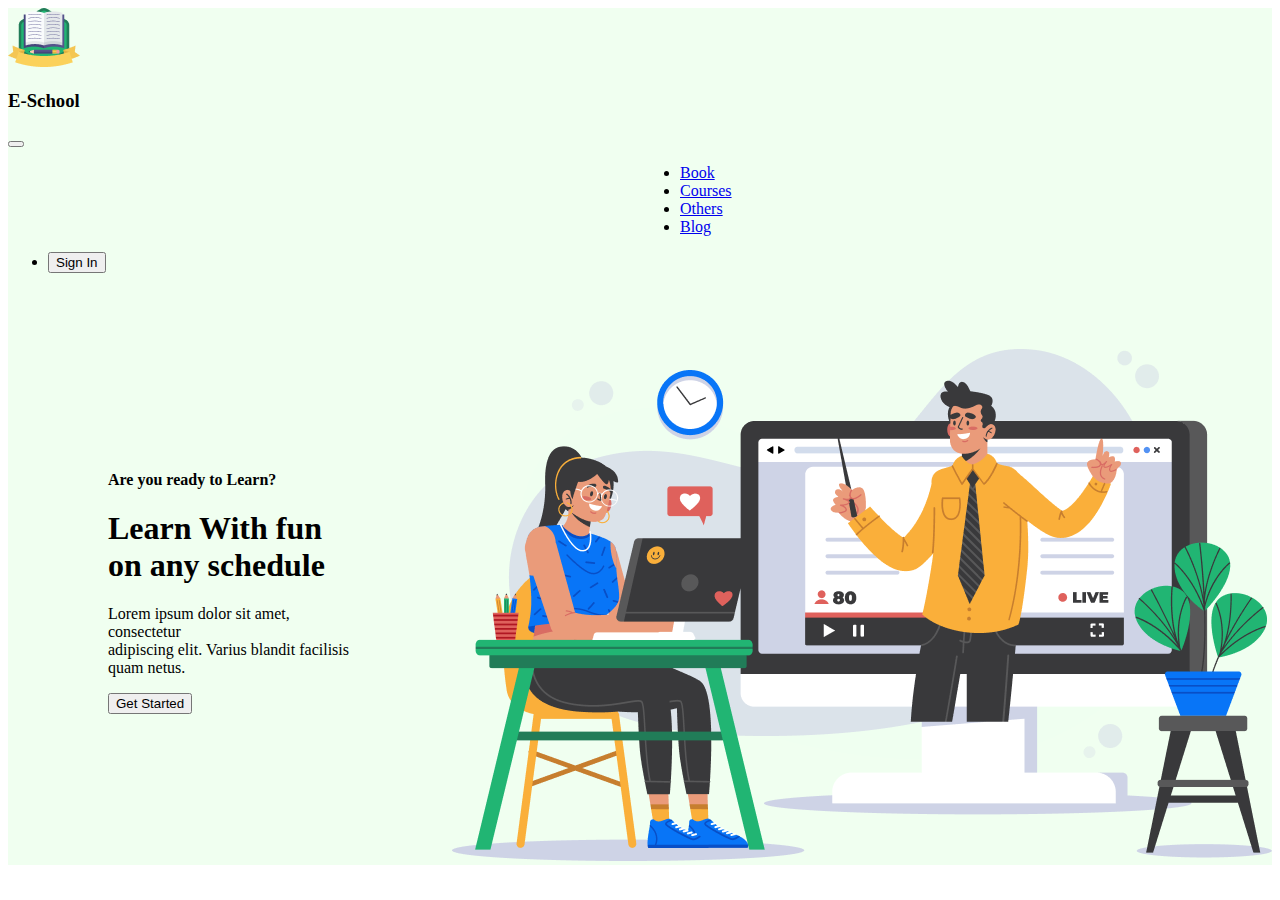
==== index.html @ 8d953415 "intro appearance" ====
<!DOCTYPE html>
<html lang="en">

<head>
    <meta charset="UTF-8">
    <meta http-equiv="X-UA-Compatible" content="IE=edge">
    <meta name="viewport" content="width=device-width, initial-scale=1.0">
    <title>E-School</title>
    <link href="https://cdn.jsdelivr.net/npm/bootstrap@5.2.0/dist/css/bootstrap.min.css" rel="stylesheet"
        integrity="sha384-gH2yIJqKdNHPEq0n4Mqa/HGKIhSkIHeL5AyhkYV8i59U5AR6csBvApHHNl/vI1Bx" crossorigin="anonymous">

    <!-- Font awesome link
    <script src="https://kit.fontawesome.com/b7e3d7a966.js" crossorigin="anonymous"></script> -->
    <!-- Stylesheet link  -->
    <link rel="stylesheet" href="style.css">
</head>

<body>
    <!-- Header start  -->
    <header class="container">
        <!-- Navbar start -->
        <nav class="navbar navbar-expand-lg fixed-top ps-5">
            <div class="container-fluid">
                <img src="images/Frame.png" alt="">
                <h3 class="text-primary-emphasis ms-4 mt-2">E-School</h3>
                <button class="navbar-toggler" type="button" data-bs-toggle="collapse" data-bs-target="#navbarNav"
                    aria-controls="navbarNav" aria-expanded="false" aria-label="Toggle navigation">
                    <span class="navbar-toggler-icon"></span>
                </button>
                <div class="collapse navbar-collapse right-shift" id="navbarNav">
                    <ul class="navbar-nav py-2 ps-5 me-5 mt-2">
                        <li class="nav-item px-3 ">
                            <a class="nav-link active" aria-current="page" href="#Book">Book</a>
                        </li>
                        <li class="nav-item px-3">
                            <a class="nav-link active" href="#courses">Courses</a>
                        </li>
                        <li class="nav-item px-3">
                            <a class="nav-link active" href="#Others">Others</a>
                        </li>
                        <li class="nav-item px-3">
                            <a class="nav-link active" href="#Blog">Blog</a>
                        </li>
                    </ul>
                </div>
                <div class="collapse navbar-collapse justify-content-center" id="navbarNav">
                    <ul class="navbar-nav py-2 me-5 mt-2">
                        <li>
                            <button type="submit" class="btn btn-outline-success">Sign In</button>
                        </li>
                    </ul>
                </div>
            </div>
        </nav>
        <section class="intro-appearance">
            <div class="intro-text">
                <h4 class="text-danger">
                    Are you ready to Learn?
                </h4>
                <h1>
                    Learn With fun
                    <br>on <span class="text-success">any schedule </span><br />
                </h1>
                <p>
                    Lorem ipsum dolor sit amet, consectetur <br> adipiscing elit. Varius blandit facilisis quam netus.
                </p>
                <button type="submit" class="btn btn-outline-success">Get Started</button>
            </div>
            <div>
                <img src="images/Frame (1).png
                " alt="">
            </div>
        </section>
    </header>
</body>

</html>
---- style.css ----
.container,
.navbar {
    background-color: #F0FFF0;
}

.right-shift {
    margin-left: 50%;
}

.intro-appearance {
    margin-top: 6%;
    display: flex;

}

.intro-text {
    padding: 100px;
}
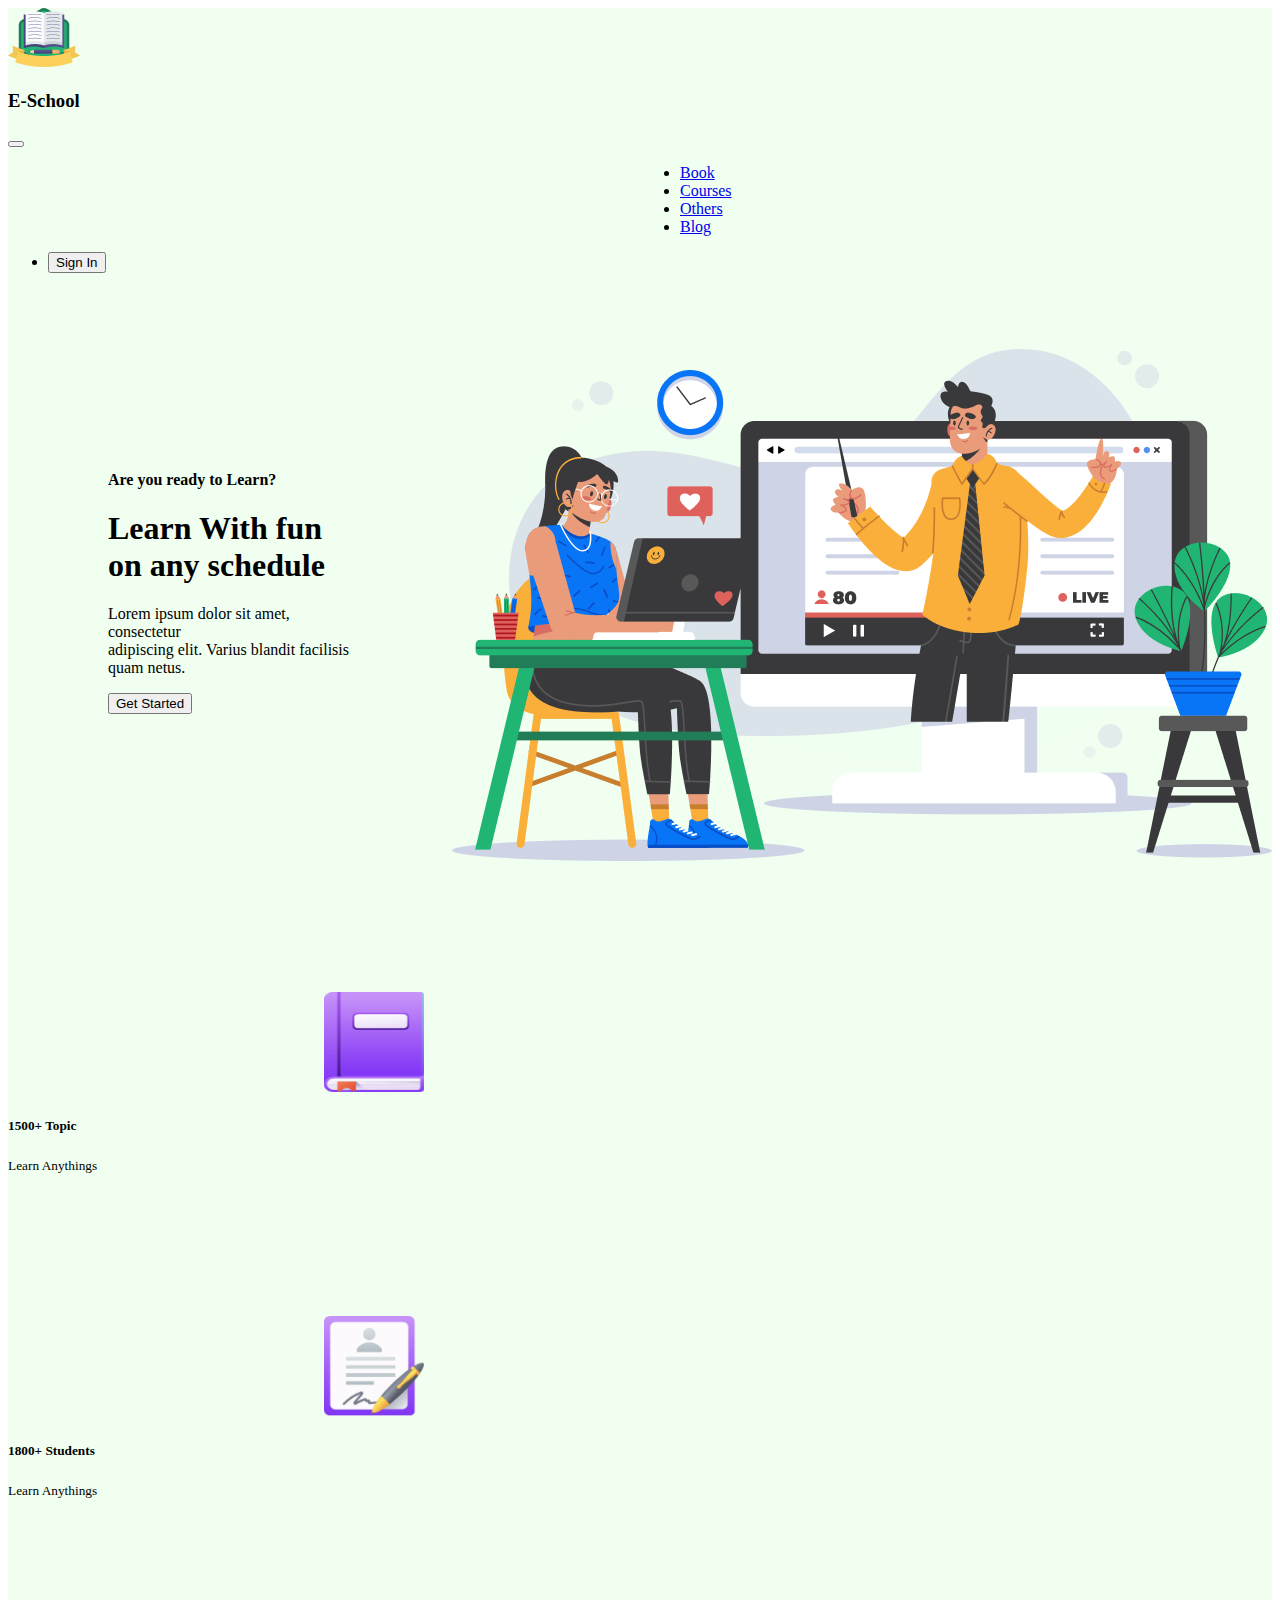
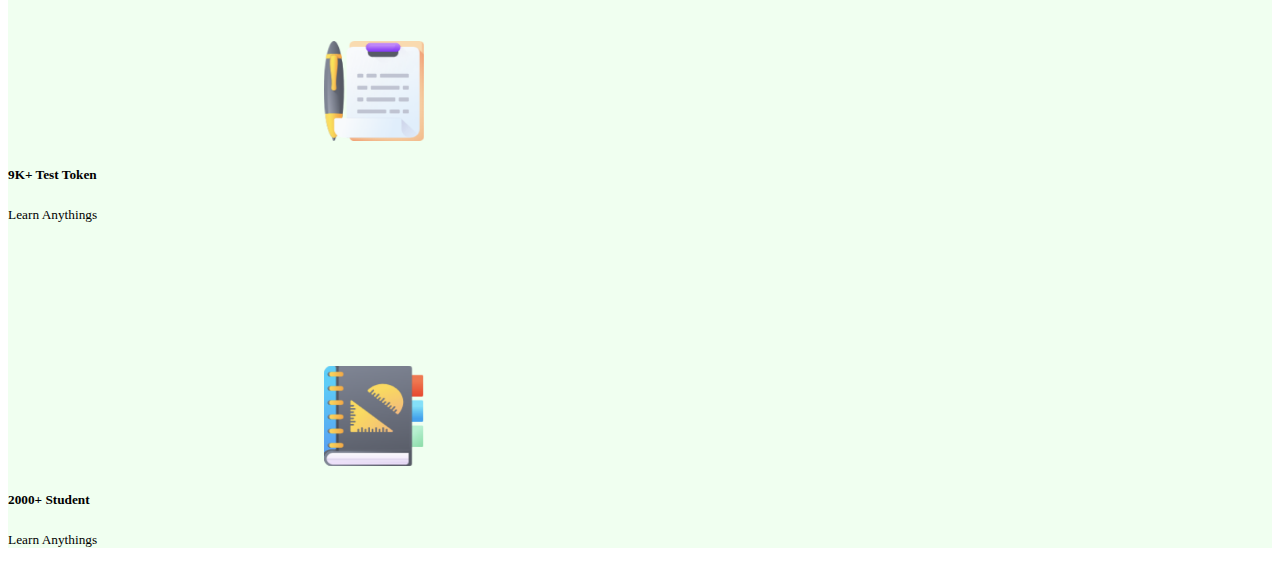
==== commit 0bdd76d7: "another section added" ====
--- a/index.html
+++ b/index.html
@@ -72,6 +72,39 @@
             </div>
         </section>
     </header>
+    <main>
+        <section class="container mt-5" id="success">
+            <div class="card-group row row-cols-md-6">
+                <div class="card m-2 hvr">
+                    <img src='images/image 1.png' class="card-img-top img" alt="...">
+                    <div class="card-body">
+                        <h5 class="card-title">1500+ Topic</h5>
+                        <p class="card-text"><small class="text-muted">Learn Anythings</small></p>
+                    </div>
+                </div>
+                <div class="card m-2 hvr">
+                    <img src="images/image 4.png" class="card-img-top img" alt="...">
+                    <div class="card-body">
+                        <h5 class="card-title">1800+ Students</h5>
+                        <p class="card-text"><small class="text-muted">Learn Anythings</small></p>
+                    </div>
+                </div>
+                <div class="card m-2 hvr">
+                    <img src="images/image 2.png" class="card-img-top img" alt="...">
+                    <div class="card-body">
+                        <h5 class="card-title">9K+ Test Token</h5>
+                        <p class="card-text"><small class="text-muted">Learn Anythings</small></p>
+                    </div>
+                </div>
+                <div class="card m-2 hvr">
+                    <img src="images/image 3.png" class="card-img-top img" alt="...">
+                    <div class="card-body">
+                        <h5 class="card-title">2000+ Student</h5>
+                        <p class="card-text"><small class="text-muted">Learn Anythings</small></p>
+                    </div>
+                </div>
+        </section>
+    </main>
 </body>
 
 </html>--- a/style.css
+++ b/style.css
@@ -15,4 +15,21 @@
 
 .intro-text {
     padding: 100px;
+}
+
+.img {
+    width: 100px;
+    height: 100px;
+    margin-left: 25%;
+    margin-top: 10%;
+
+}
+
+.hvr {
+    border-radius: 0;
+}
+
+.hvr:hover {
+    border-radius: 20px;
+    background-color: lightgreen;
 }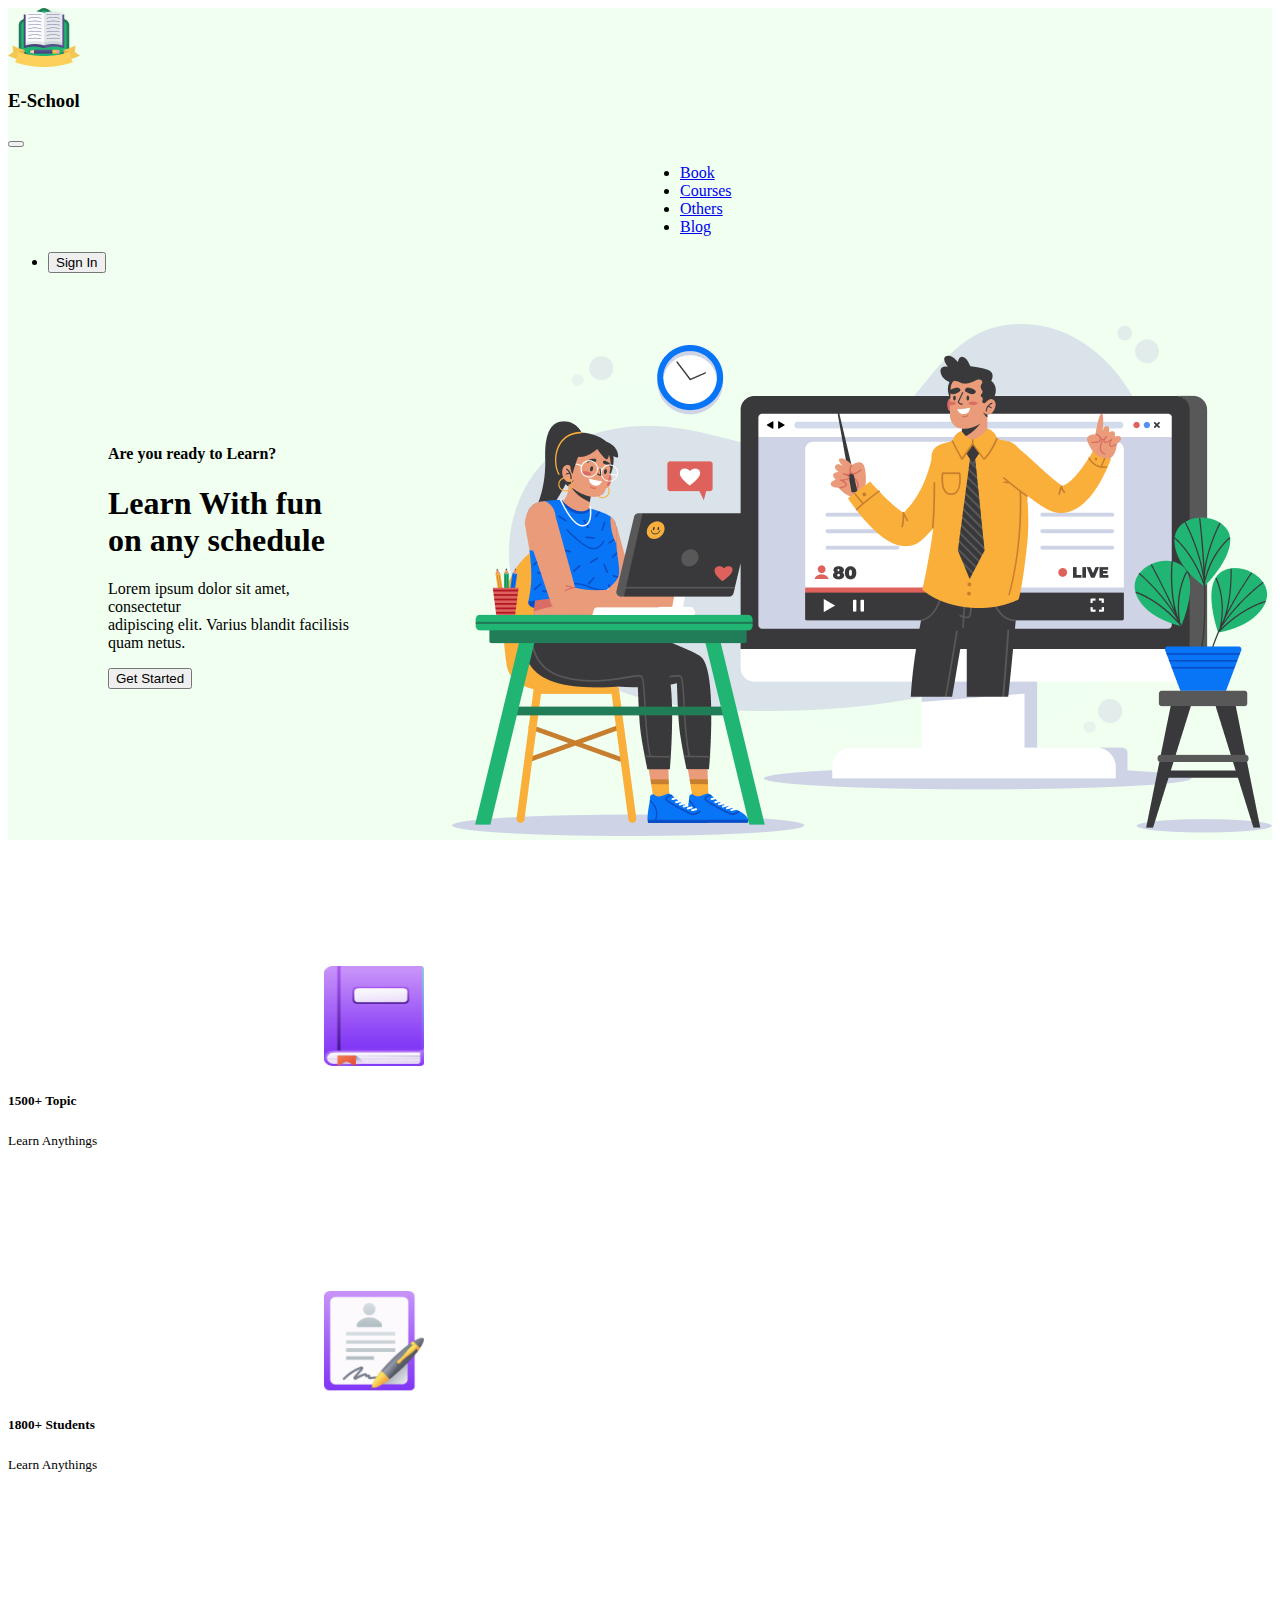
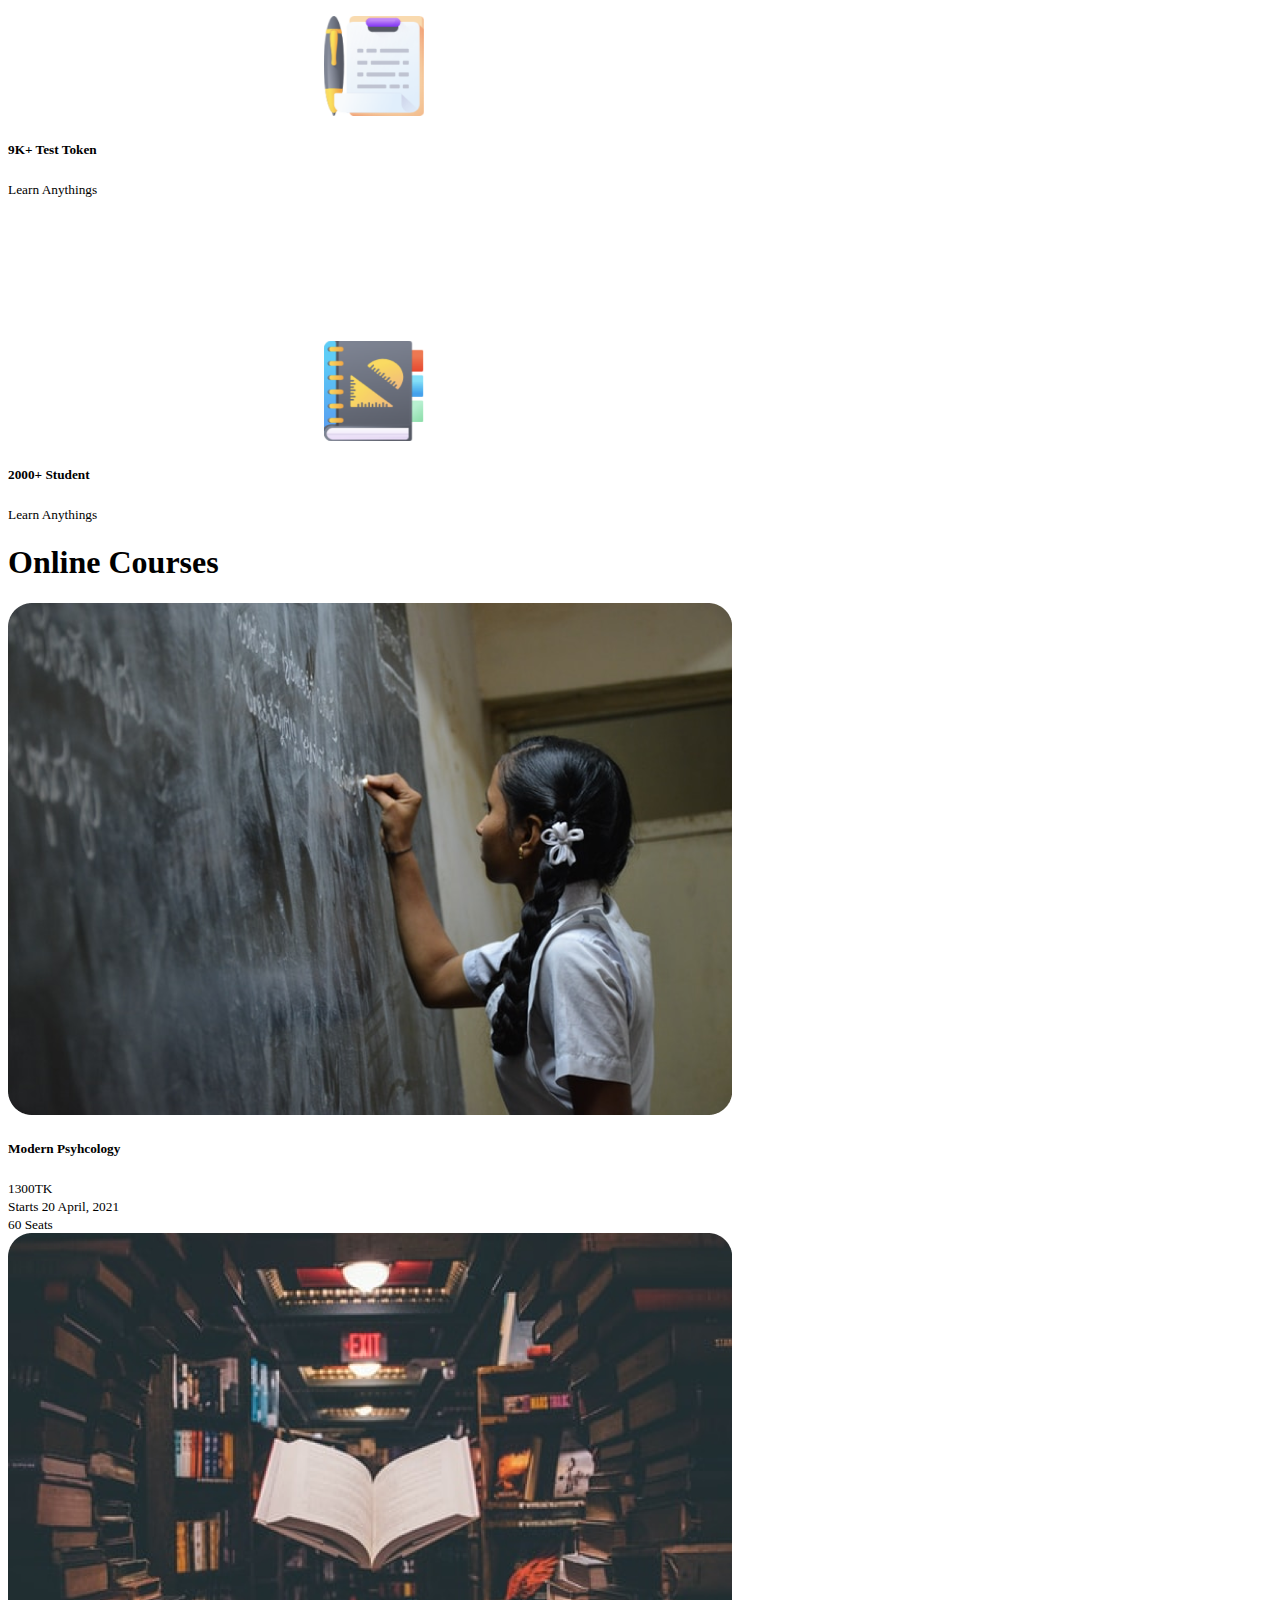
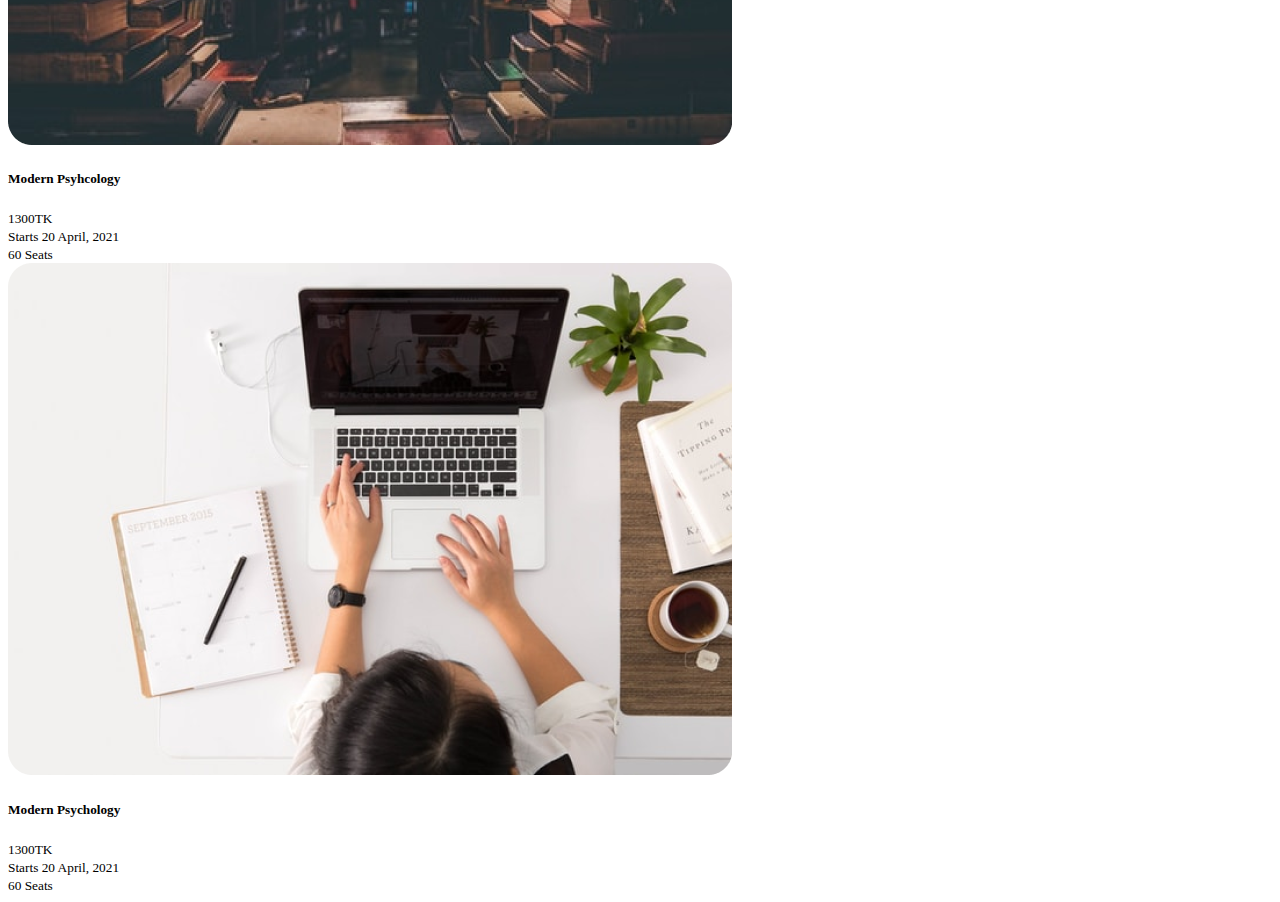
==== commit a1aab437: "online courses added" ====
--- a/index.html
+++ b/index.html
@@ -17,7 +17,7 @@
 
 <body>
     <!-- Header start  -->
-    <header class="container">
+    <header class="container1">
         <!-- Navbar start -->
         <nav class="navbar navbar-expand-lg fixed-top ps-5">
             <div class="container-fluid">
@@ -104,6 +104,62 @@
                     </div>
                 </div>
         </section>
+        <!--Course Section starts-->
+
+        <section class="container">
+            <div class="m-5">
+                <h1 class="text-center">
+                    Online Courses
+                </h1>
+            </div>
+            <div class="row row-cols-1 row-cols-md-3 g-4">
+                <div class="col">
+                    <div class="card h-100">
+                        <img src="images/Rectangle 6.png" class="card-img-top" alt="...">
+                        <div class="card-body">
+                            <h5 class="card-title">Modern Psyhcology</h5>
+                            <small class="card-text">1300TK</small>
+                        </div>
+                        <div class="card-footer">
+                            <small class="text-body-secondary">Starts 20 April, 2021</small>
+                        </div>
+                        <div class="card-footer">
+                            <small class="text-body-secondary text-end">60 Seats</small>
+                        </div>
+                    </div>
+                </div>
+                <div class="col">
+                    <div class="card h-100">
+                        <img src="images/Rectangle 13.png" class="card-img-top" alt="...">
+                        <div class="card-body">
+                            <h5 class="card-title">Modern Psyhcology</h5>
+                            <small class="card-text">1300TK</small>
+                        </div>
+                        <div class="card-footer">
+                            <small class="text-body-secondary">Starts 20 April, 2021</small>
+                        </div>
+                        <div class="card-footer">
+                            <small class="text-body-secondary text-end">60 Seats</small>
+                        </div>
+                    </div>
+                </div>
+                <div class="col">
+                    <div class="card h-100">
+                        <img src="images/Rectangle 15.png" class="card-img-top" alt="...">
+                        <div class="card-body">
+                            <h5 class="card-title">Modern Psychology</h5>
+                            <small class="card-text">1300TK</small>
+                        </div>
+                        <div class="card-footer">
+                            <small class="text-body-secondary">Starts 20 April, 2021</small>
+                        </div>
+                        <div class="card-footer">
+                            <small class="text-body-secondary text-end">60 Seats</small>
+                        </div>
+                    </div>
+                </div>
+            </div>
+        </section>
     </main>
 </body>
 
--- a/style.css
+++ b/style.css
@@ -1,4 +1,4 @@
-.container,
+.container1,
 .navbar {
     background-color: #F0FFF0;
 }
@@ -8,13 +8,14 @@
 }
 
 .intro-appearance {
-    margin-top: 6%;
+    margin-top: 4%;
     display: flex;
 
 }
 
 .intro-text {
     padding: 100px;
+    padding-left: 100px;
 }
 
 .img {
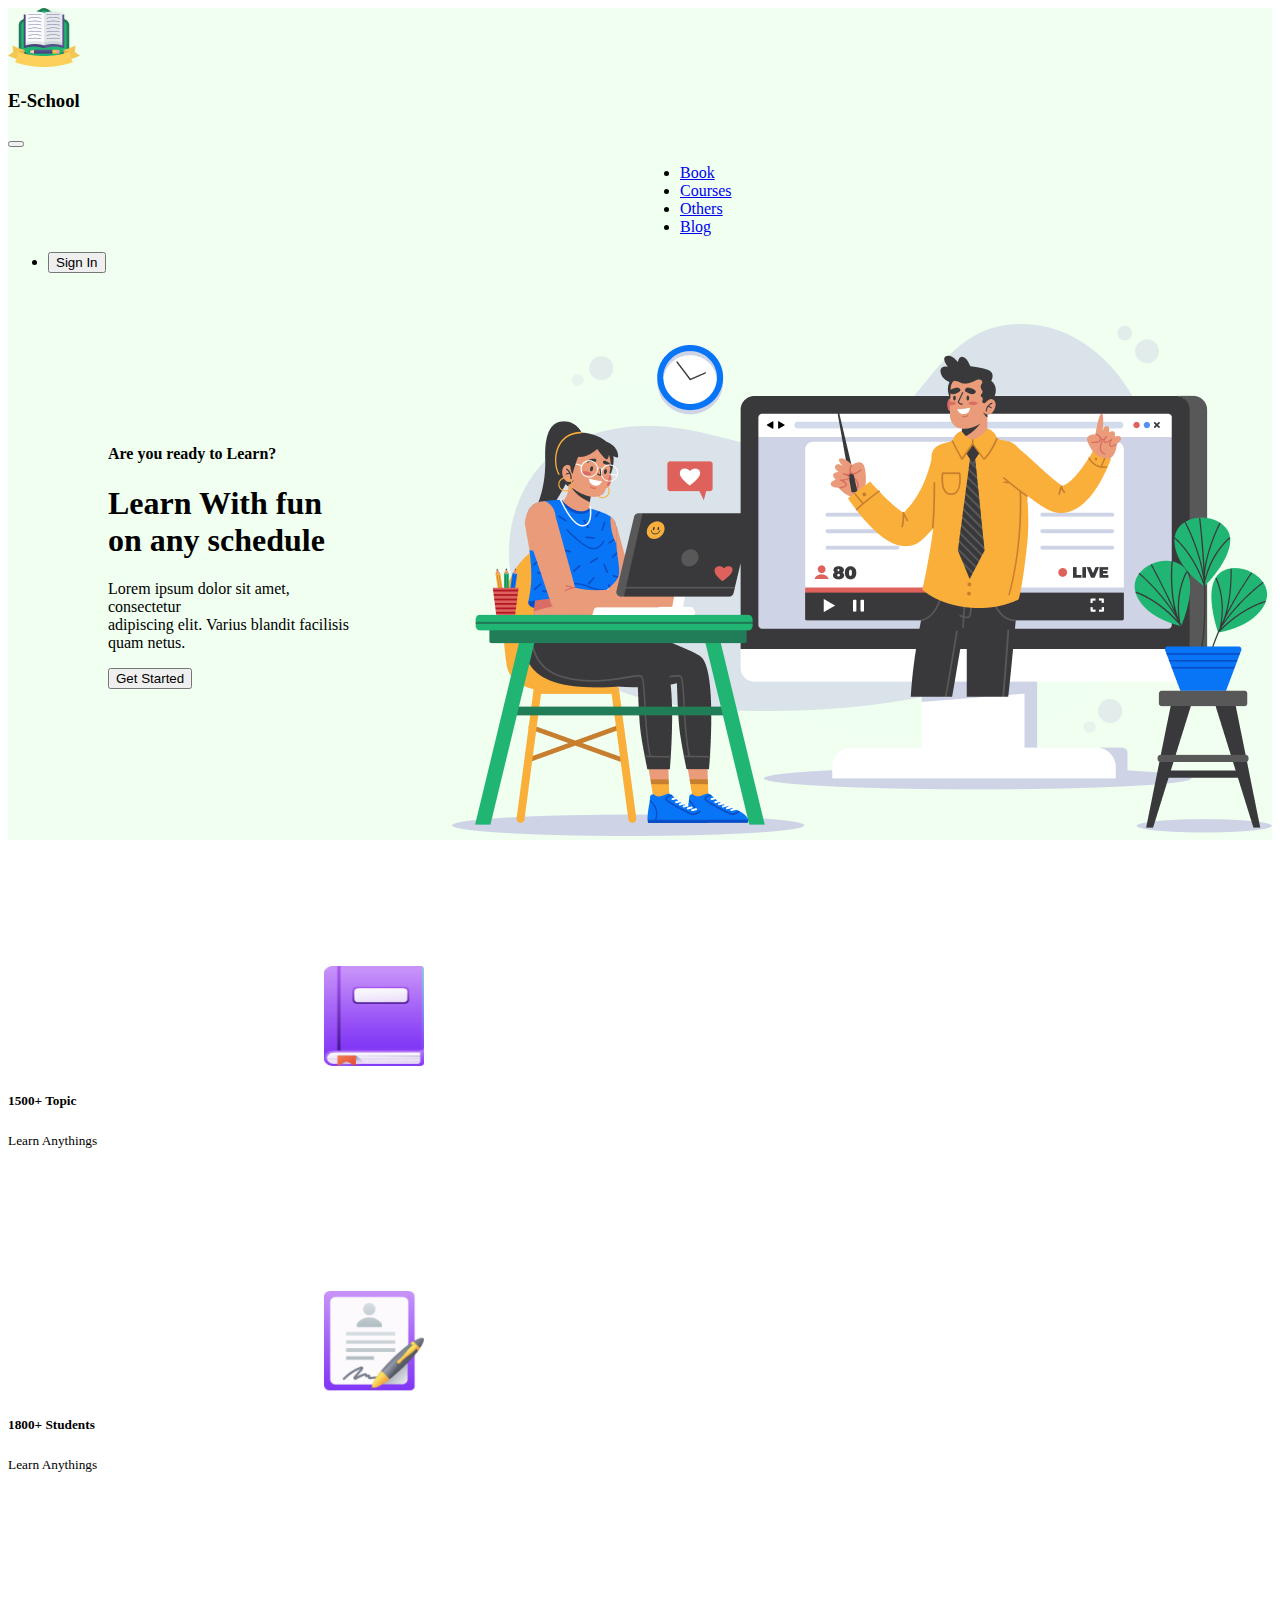
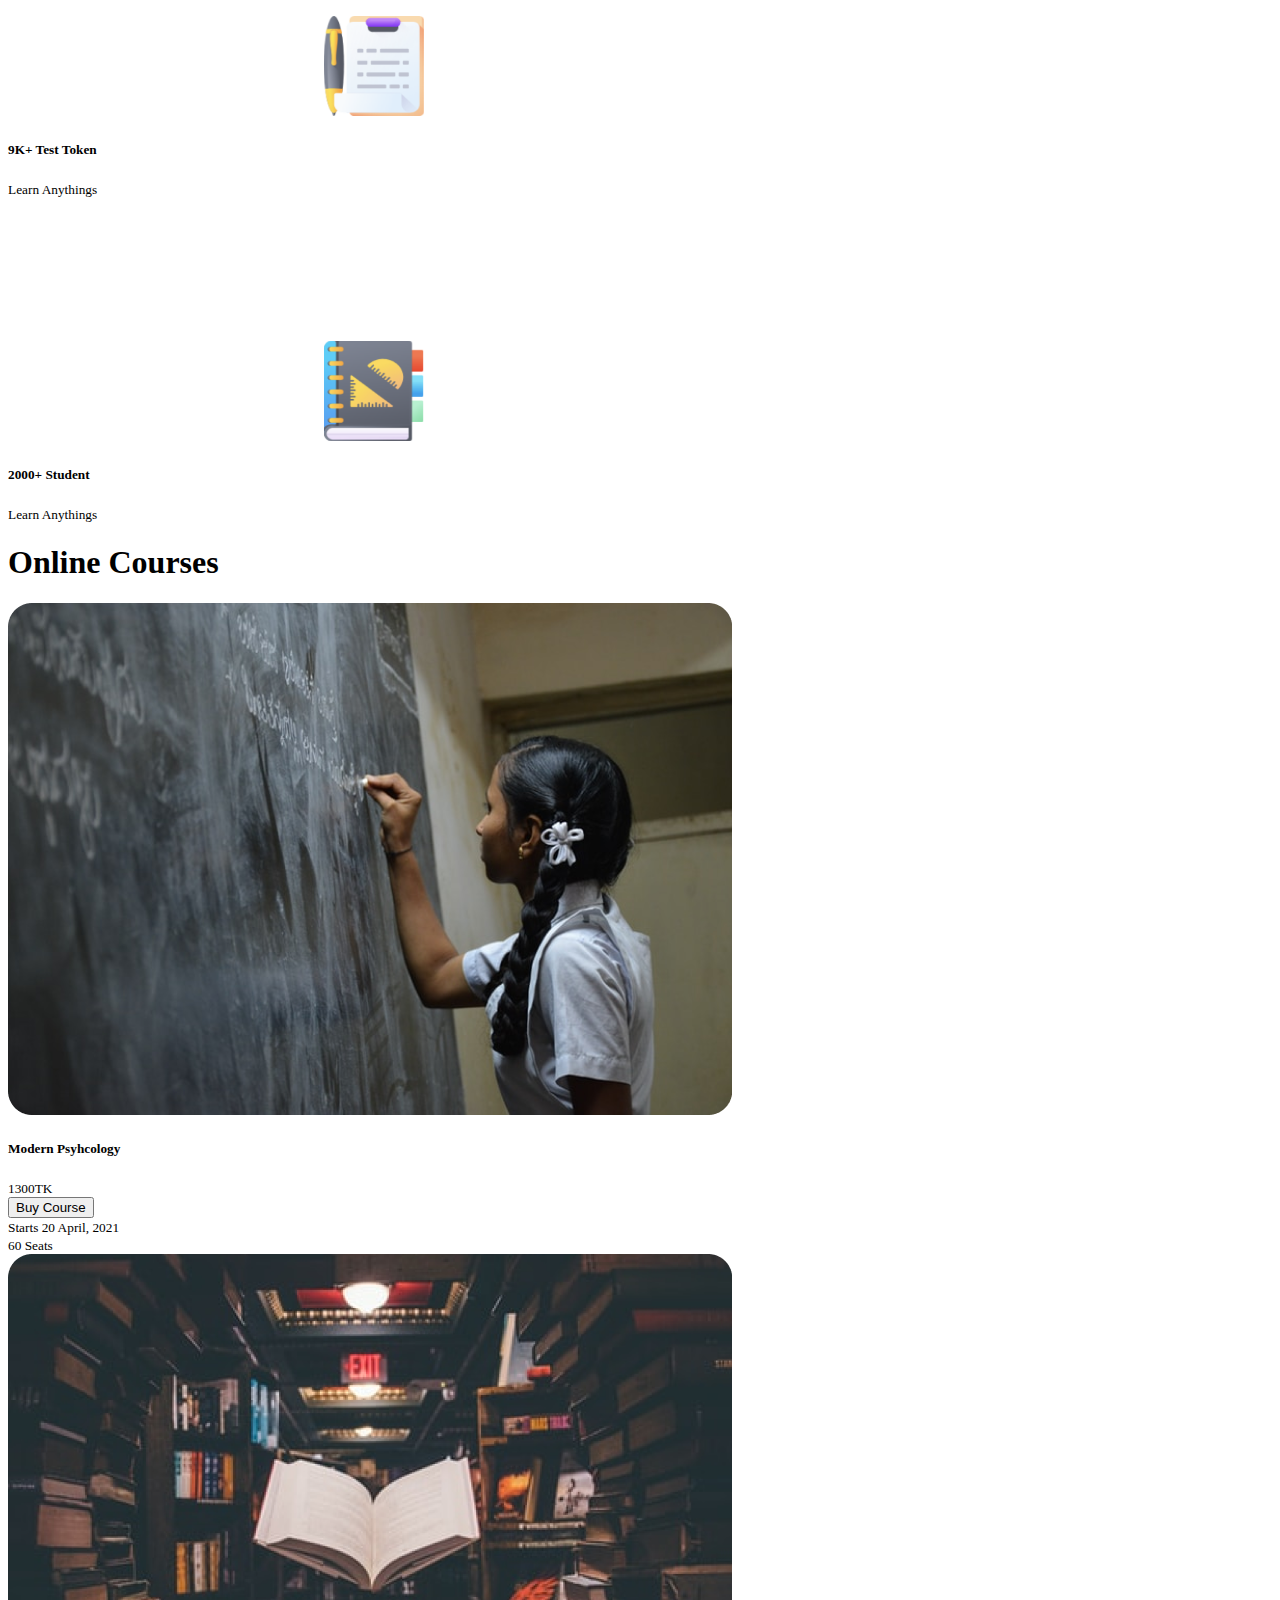
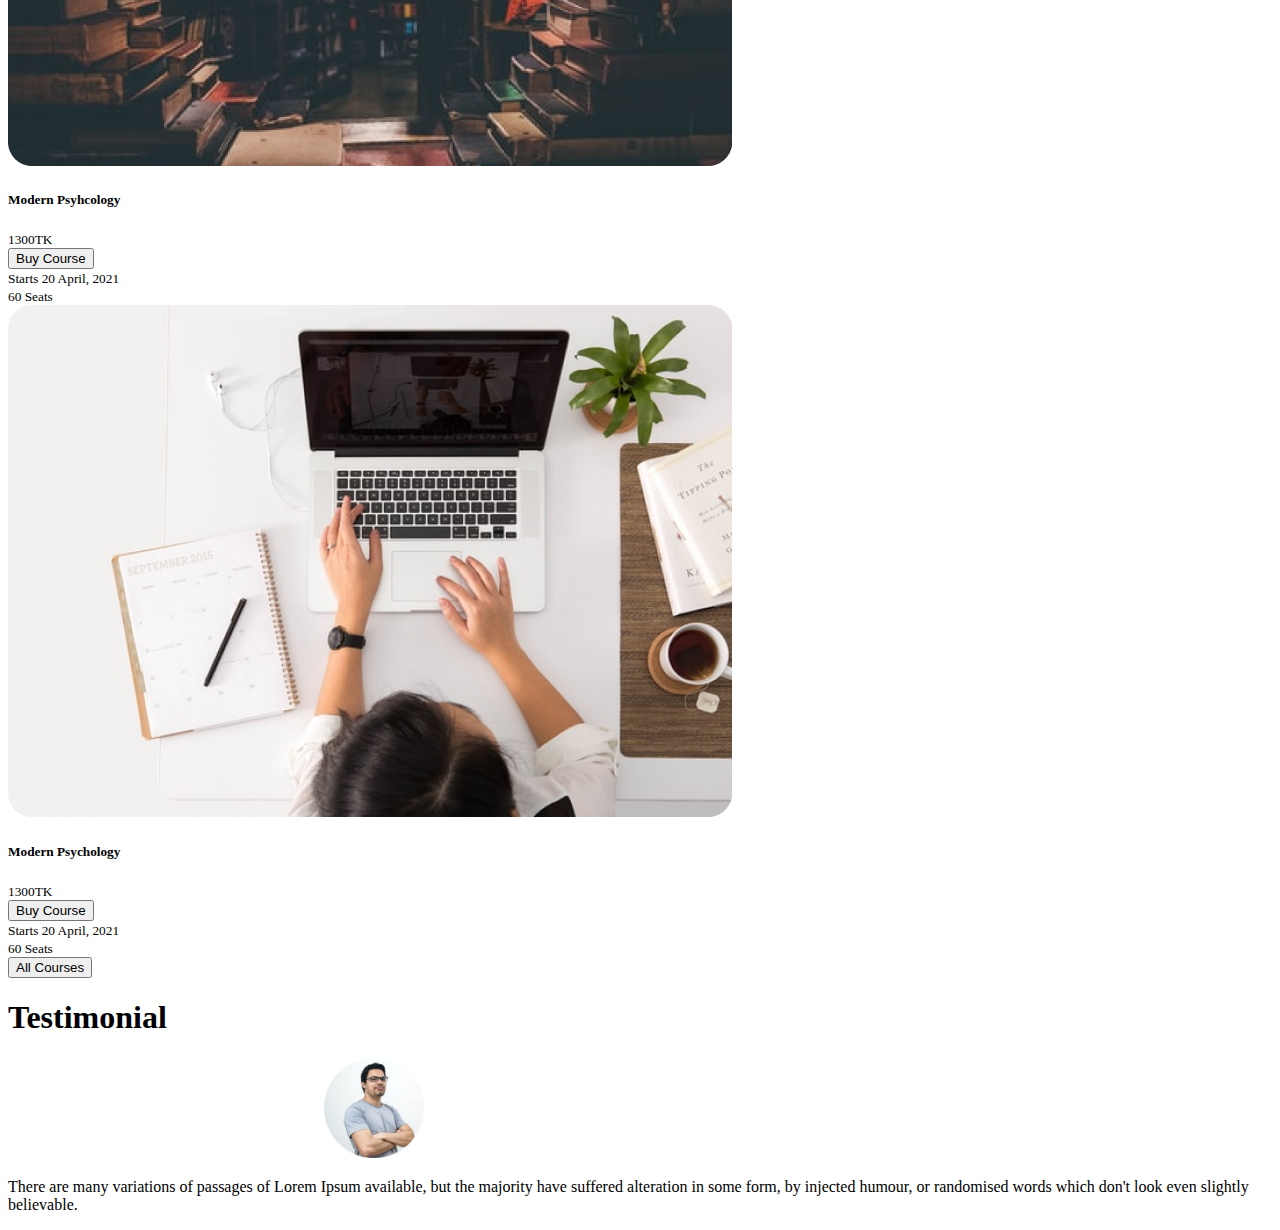
==== commit 350f8099: "testimonial added" ====
--- a/index.html
+++ b/index.html
@@ -119,6 +119,8 @@
                         <div class="card-body">
                             <h5 class="card-title">Modern Psyhcology</h5>
                             <small class="card-text">1300TK</small>
+                            <br>
+                            <button type="submit" class="btn btn-outline-success">Buy Course</button>
                         </div>
                         <div class="card-footer">
                             <small class="text-body-secondary">Starts 20 April, 2021</small>
@@ -134,6 +136,8 @@
                         <div class="card-body">
                             <h5 class="card-title">Modern Psyhcology</h5>
                             <small class="card-text">1300TK</small>
+                            <br>
+                            <button type="submit" class="btn btn-outline-success">Buy Course</button>
                         </div>
                         <div class="card-footer">
                             <small class="text-body-secondary">Starts 20 April, 2021</small>
@@ -149,6 +153,8 @@
                         <div class="card-body">
                             <h5 class="card-title">Modern Psychology</h5>
                             <small class="card-text">1300TK</small>
+                            <br>
+                            <button type="submit" class="btn btn-outline-success">Buy Course</button>
                         </div>
                         <div class="card-footer">
                             <small class="text-body-secondary">Starts 20 April, 2021</small>
@@ -156,10 +162,28 @@
                         <div class="card-footer">
                             <small class="text-body-secondary text-end">60 Seats</small>
                         </div>
+
                     </div>
                 </div>
             </div>
+            <div>
+                <div class="text-center m-5">
+                    <button type="submit" class="btn btn-outline-success">All Courses</button>
+                </div>
+            </div>
         </section>
+        <section class="container">
+            <div class="m-5">
+                <h1 class="fw-bold text-center">Testimonial</h1>
+            </div>
+            <div class="m-5 text-center d-flex justify-content-center">
+                <img class="img1" src="images/Ellipse 5.png" alt="">
+                <p>There are many variations of passages of Lorem Ipsum available, but the
+                    majority have suffered alteration in some form, by injected humour,
+                    or randomised words which don't look even slightly believable.</p>
+            </div>
+        </section>
+        <!--Course Section end-->
     </main>
 </body>
 
--- a/style.css
+++ b/style.css
@@ -33,4 +33,10 @@
 .hvr:hover {
     border-radius: 20px;
     background-color: lightgreen;
+}
+
+.img1 {
+    width: 100px;
+    height: 100px;
+    margin-left: 25%;
 }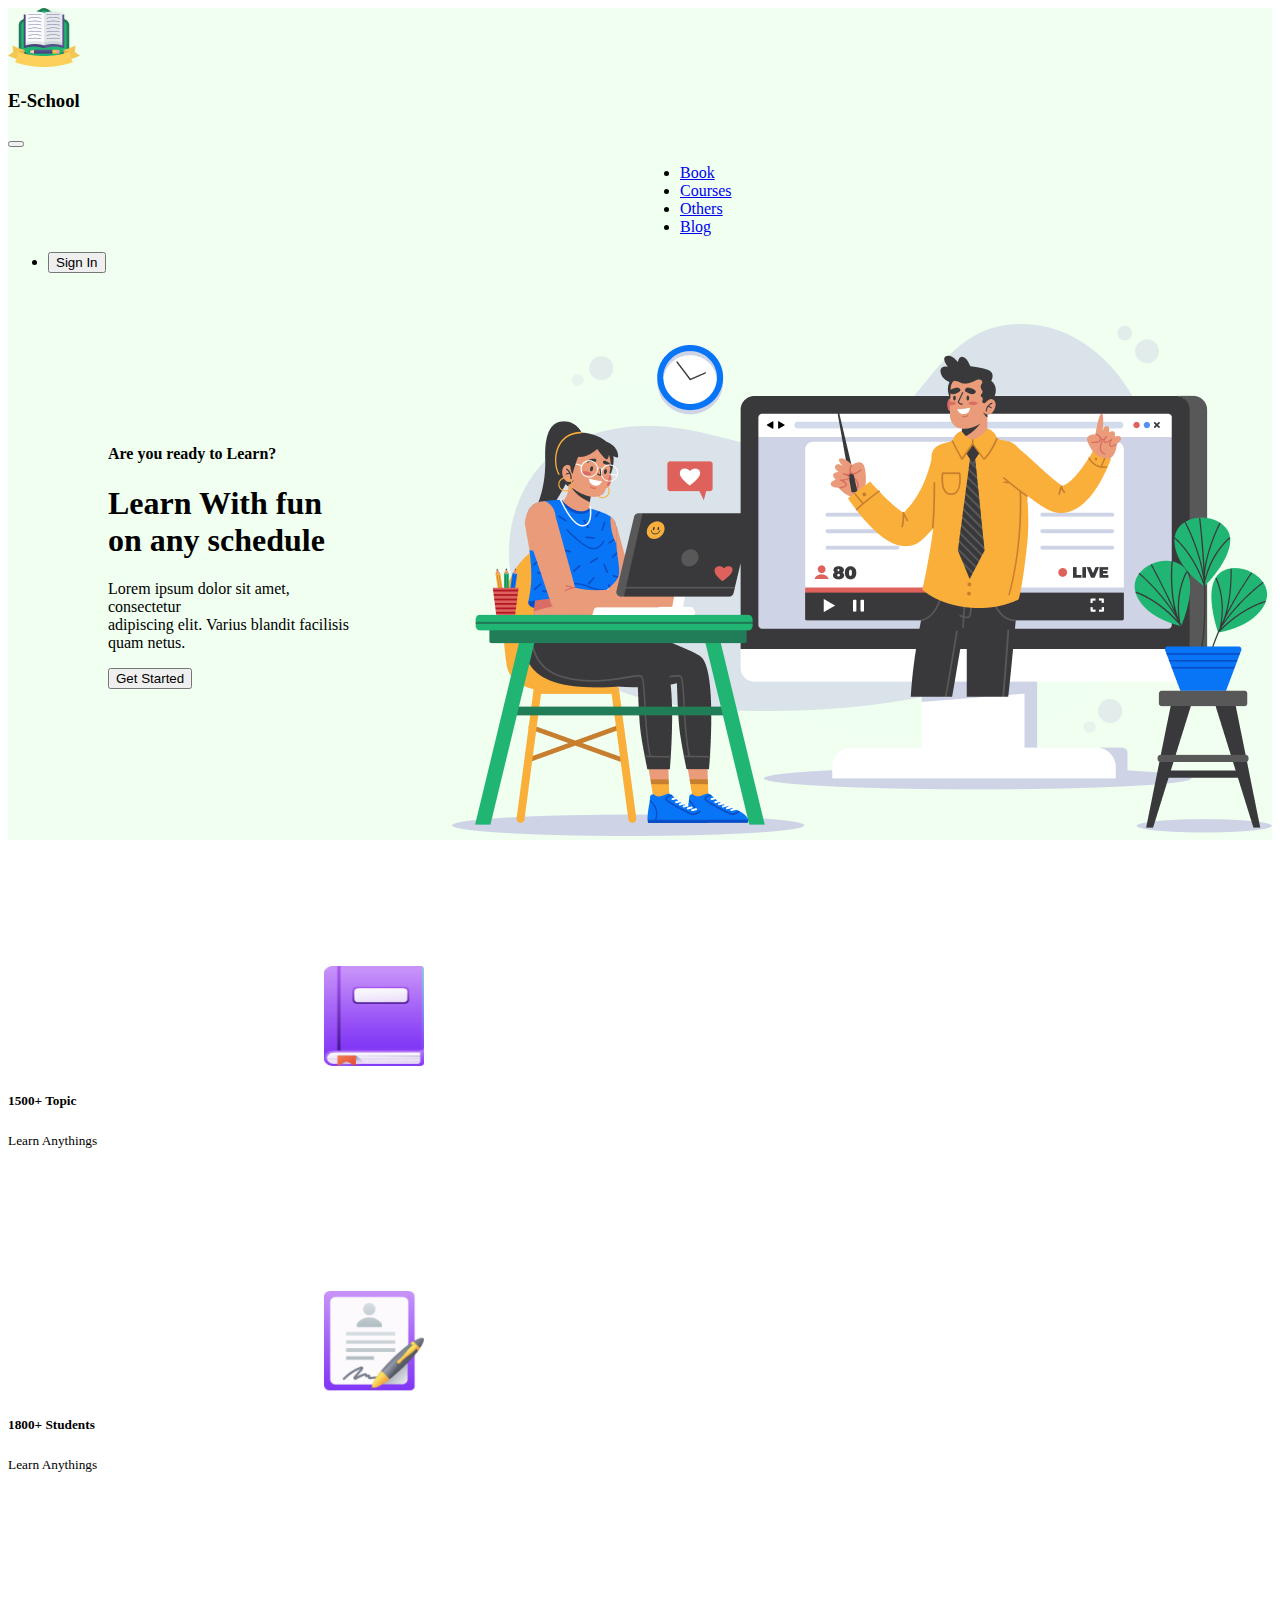
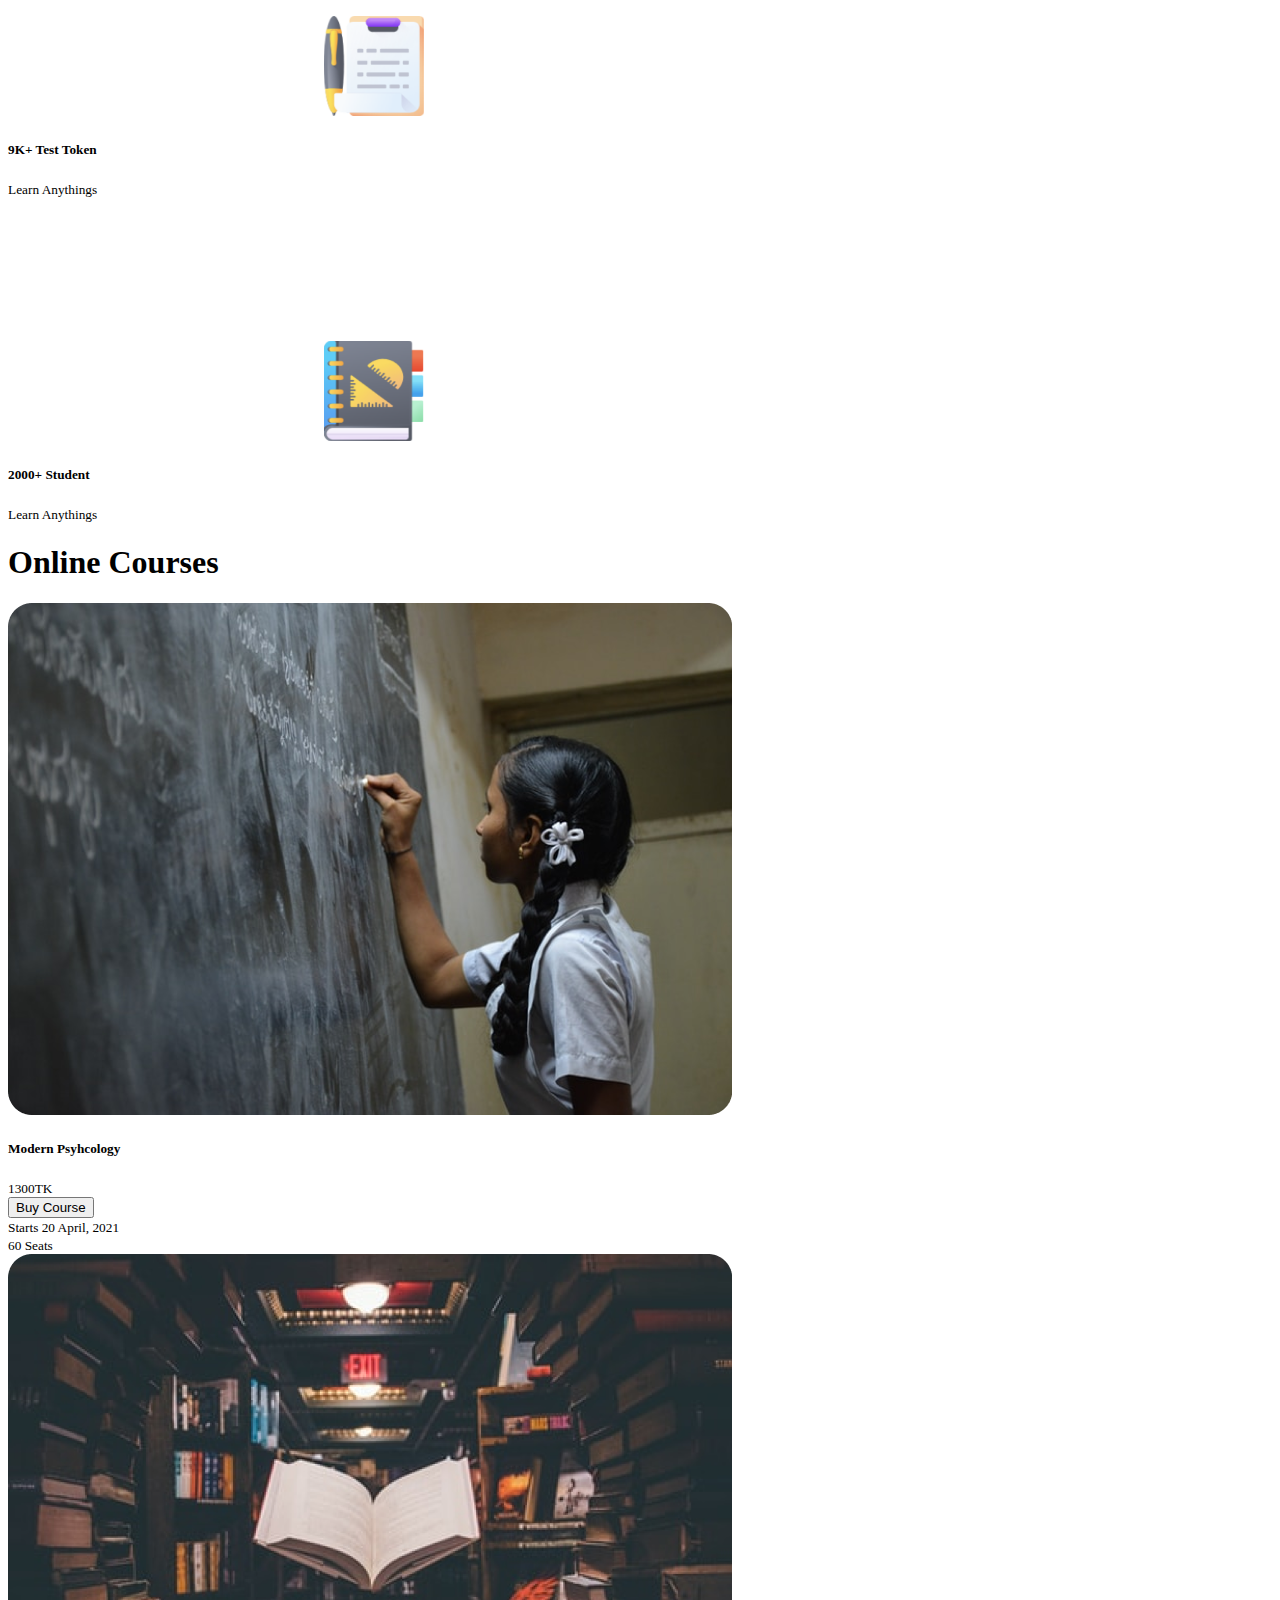
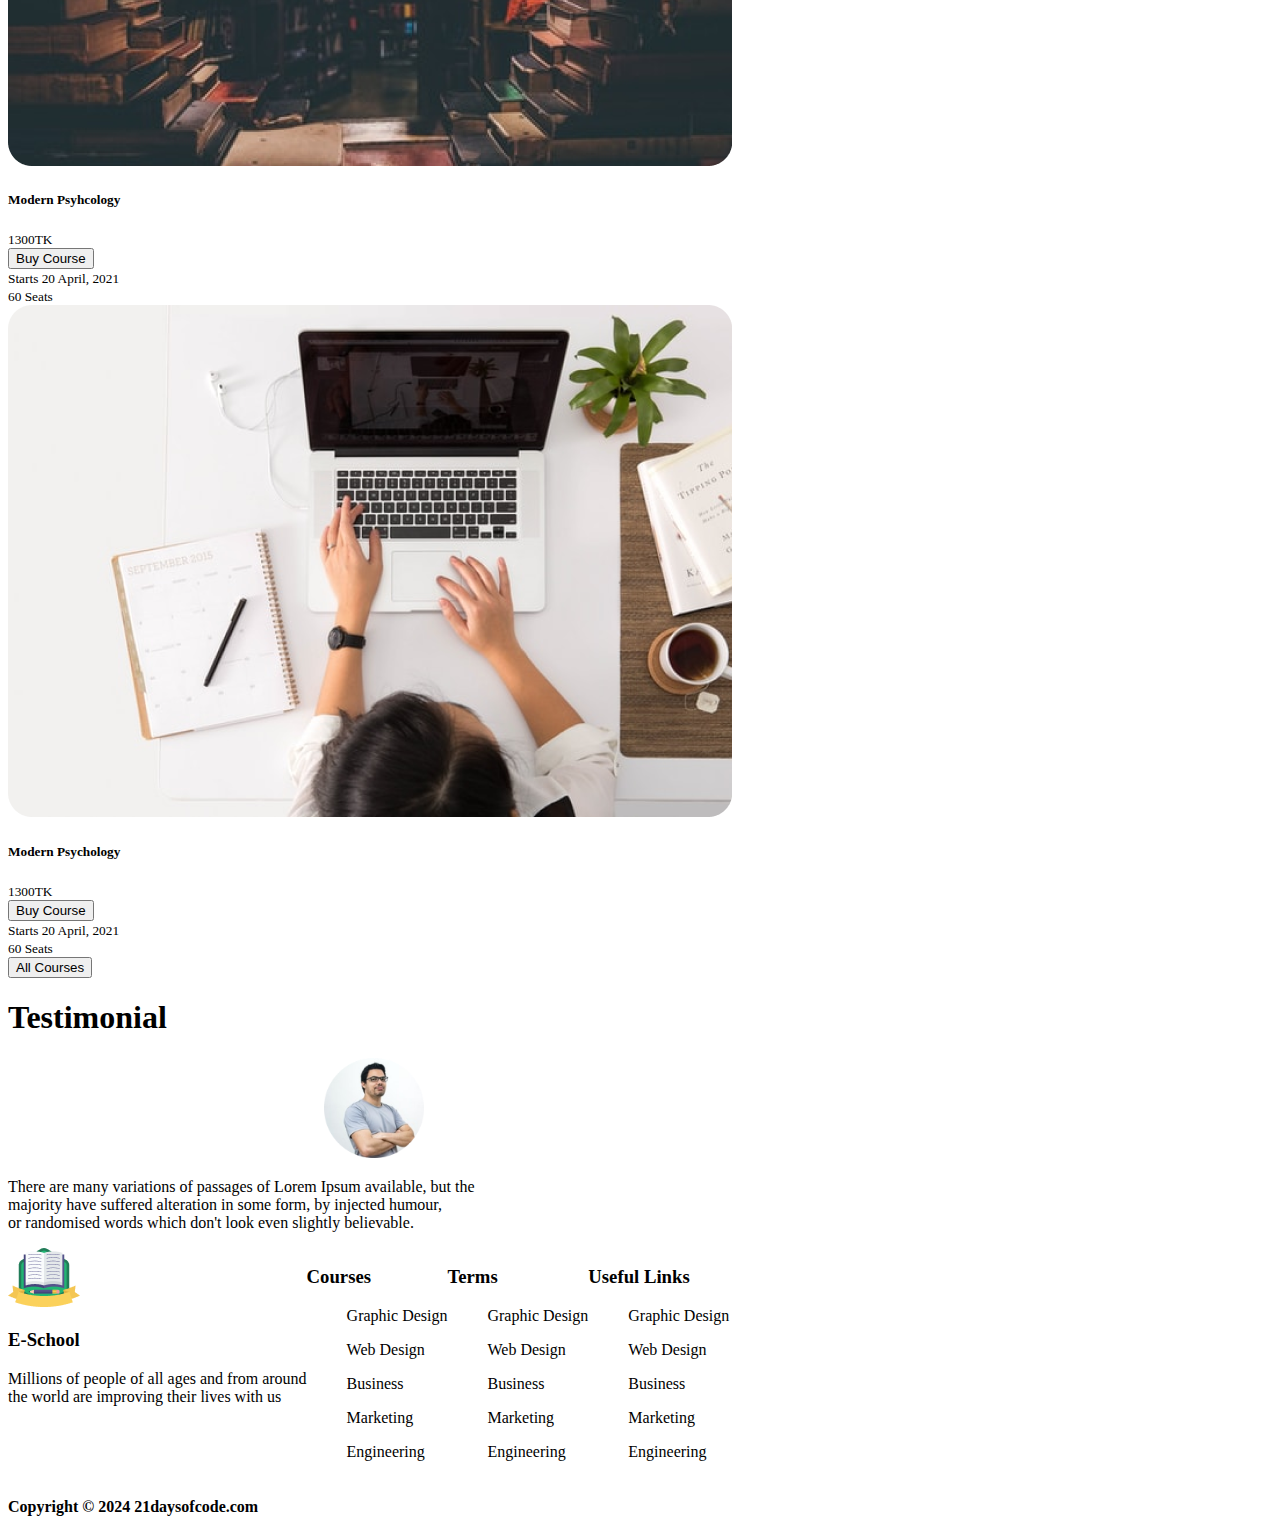
==== commit 50b8245a: "footer added" ====
--- a/index.html
+++ b/index.html
@@ -172,6 +172,8 @@
                 </div>
             </div>
         </section>
+        <!--Course Section end-->
+        <!--Testimonial Section Starts-->
         <section class="container">
             <div class="m-5">
                 <h1 class="fw-bold text-center">Testimonial</h1>
@@ -179,12 +181,55 @@
             <div class="m-5 text-center d-flex justify-content-center">
                 <img class="img1" src="images/Ellipse 5.png" alt="">
                 <p>There are many variations of passages of Lorem Ipsum available, but the
-                    majority have suffered alteration in some form, by injected humour,
-                    or randomised words which don't look even slightly believable.</p>
-            </div>
-        </section>
-        <!--Course Section end-->
+                    <br>majority have suffered alteration in some form, by injected humour,
+                    <br>or randomised words which don't look even slightly believable.
+                </p>
+            </div>
+        </section>
+        <!--Testimonial Section end-->
     </main>
+    <!--Footer Starts-->
+    <footer class="bg bg-dark text-white">
+        <div class="container-fluid footer m-3 p-3">
+            <div class="ms-5 ps-5 me-5">
+                <img src="images/Frame.png" alt="">
+                <h3 class="text-primary-emphasis ms-4 mt-2">E-School</h3>
+                <p>
+                    Millions of people of all ages and from around
+                    <br> the world are improving their lives with us
+                </p>
+            </div>
+            <div class="ms-5 ps-5 me-5">
+                <h3>Courses</h3>
+                <ul>Graphic Design</ul>
+                <ul>Web Design</ul>
+                <ul>Business</ul>
+                <ul>Marketing</ul>
+                <ul>Engineering</ul>
+            </div>
+            <div class="ms-5 ps-5 me-5">
+                <h3>Terms</h3>
+                <ul>Graphic Design</ul>
+                <ul>Web Design</ul>
+                <ul>Business</ul>
+                <ul>Marketing</ul>
+                <ul>Engineering</ul>
+            </div>
+            <div class="ms-5 ps-5 me-5">
+                <h3>Useful Links</h3>
+                <ul>Graphic Design</ul>
+                <ul>Web Design</ul>
+                <ul>Business</ul>
+                <ul>Marketing</ul>
+                <ul>Engineering</ul>
+            </div>
+        </div>
+        <div class="text-center">
+            <h4>Copyright © 2024 21daysofcode.com</h4>
+
+        </div>
+    </footer>
+    <!--Footer end-->
 </body>
 
 </html>--- a/style.css
+++ b/style.css
@@ -39,4 +39,8 @@
     width: 100px;
     height: 100px;
     margin-left: 25%;
+}
+
+.footer {
+    display: flex;
 }